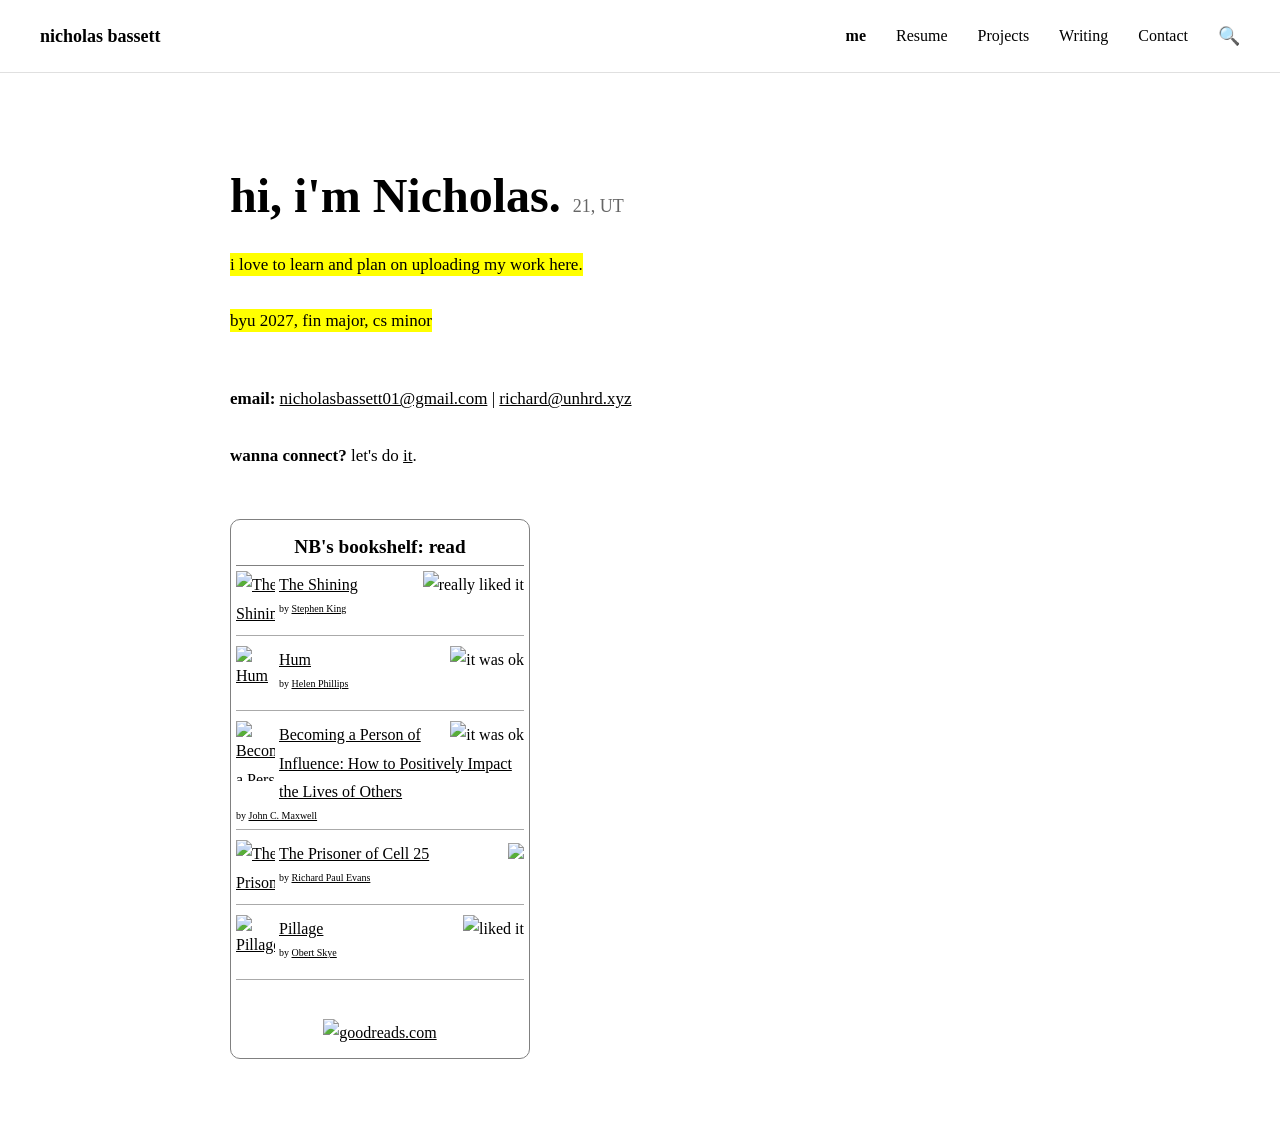
==== personal website.html @ a1c08c08 "Add files via upload" ====
<!DOCTYPE html>
<html lang="en">
<head>
    <meta charset="UTF-8">
    <meta name="viewport" content="width=device-width, initial-scale=1.0">
    <title>Nicholas Bassett</title>
    <style>
        * {
            margin: 0;
            padding: 0;
            box-sizing: border-box;
        }

        body {
            font-family: Georgia, 'Times New Roman', serif;
            background-color: #ffffff;
            color: #000000;
            line-height: 1.8;
        }

        header {
            display: flex;
            justify-content: space-between;
            align-items: center;
            padding: 20px 40px;
            border-bottom: 1px solid #e0e0e0;
        }

        .logo {
            font-size: 18px;
            font-weight: 600;
        }

        nav {
            display: flex;
            gap: 30px;
            align-items: center;
        }

        nav a {
            color: #000000;
            text-decoration: none;
            font-size: 16px;
        }

        nav a:hover {
            opacity: 0.6;
        }

        nav a.active {
            font-weight: 600;
        }

        .search-icon {
            cursor: pointer;
            font-size: 18px;
        }

        .container {
            max-width: 900px;
            margin: 0 auto;
            padding: 80px 40px;
        }

        h1 {
            font-size: 48px;
            font-weight: 700;
            margin-bottom: 10px;
        }

        h1 span {
            font-size: 18px;
            font-weight: 400;
            color: #666;
        }

        .highlight {
            background-color: #ffff00;
            padding: 2px 0;
        }

        p {
            margin-bottom: 1.5em;
            font-size: 17px;
        }

        a {
            color: #000000;
            text-decoration: underline;
        }

        a:hover {
            opacity: 0.6;
        }

        .section {
            margin-bottom: 3em;
        }

        .section-title {
            font-weight: 700;
            margin-bottom: 1em;
        }

        ul {
            list-style: none;
            padding-left: 20px;
        }

        li {
            margin-bottom: 1em;
            position: relative;
            padding-left: 15px;
        }

        li::before {
            content: "■";
            position: absolute;
            left: 0;
            font-size: 8px;
            top: 8px;
        }

        .date {
            font-weight: 600;
        }

        .company {
            font-weight: 600;
        }

        /* Goodreads widget styles */
        .gr_custom_container_ {
            border: 1px solid gray;
            border-radius:10px;
            padding: 10px 5px 10px 5px;
            background-color: #FFF;
            color: #000;
            width: 300px;
            margin-top: 2em;
        }
        .gr_custom_header_ {
            border-bottom: 1px solid gray;
            width: 100%;
            margin-bottom: 5px;
            text-align: center;
            font-size: 120%;
        }
        .gr_custom_each_container_ {
            width: 100%;
            clear: both;
            margin-bottom: 10px;
            overflow: auto;
            padding-bottom: 4px;
            border-bottom: 1px solid #aaa;
        }
        .gr_custom_book_container_ {
            overflow: hidden;
            height: 60px;
            float: left;
            margin-right: 4px;
            width: 39px;
        }
        .gr_custom_author_ {
            font-size: 10px;
        }
        .gr_custom_tags_ {
            font-size: 10px;
            color: gray;
        }
        .gr_custom_rating_ {
            float: right;
        }
    </style>
</head>
<body>
    <header>
        <div class="logo">nicholas bassett</div>
        <nav>
            <a href="#" class="active">me</a>
            <a href="#">Resume</a>
            <a href="#">Projects</a>
            <a href="#">Writing</a>
            <a href="#">Contact</a>
            <span class="search-icon">🔍</span>
        </nav>
    </header>

    <div class="container">
        <h1>hi, i'm Nicholas. <span>21, UT</span></h1>

        <div class="section">
            <p><span class="highlight">i love to learn and plan on uploading my work here.</span></p>
            <p><span class="highlight">byu 2027, fin major, cs minor</span></p>
        </div>

        <div class="section">
            <p><strong>email:</strong> <a href="mailto:nicholasbassett01@gmail.com">nicholasbassett01@gmail.com</a> | <a href="mailto:richard@unhrd.xyz">richard@unhrd.xyz</a></p>
            <p><strong>wanna connect?</strong> let's do <a href="https://cal.com/nicholas-b-5fwths">it</a>.</p>
        </div>

        <!-- Goodreads Widget -->
        <div id="gr_custom_widget_">
            <div class="gr_custom_container_">
                <h2 class="gr_custom_header_">
                    <a style="text-decoration: none;" rel="nofollow" href="https://www.goodreads.com/review/list/188265528-nb?shelf=read&amp;utm_medium=api&amp;utm_source=custom_widget">NB's bookshelf: read</a>
                </h2>
                <div class="gr_custom_each_container_">
                    <div class="gr_custom_book_container_">
                        <a title="The Shining (The Shining, #1)" rel="nofollow" href="https://www.goodreads.com/review/show/8055180969?utm_medium=api&amp;utm_source=custom_widget"><img alt="The Shining" border="0" src="https://i.gr-assets.com/images/S/compressed.photo.goodreads.com/books/1353277730l/11588._SY75_.jpg" /></a>
                    </div>
                    <div class="gr_custom_rating_">
                        <span class=" staticStars notranslate" title="really liked it"><img alt="really liked it" src="https://s.gr-assets.com/images/layout/gr_red_star_active.png" /><img alt="" src="https://s.gr-assets.com/images/layout/gr_red_star_active.png" /><img alt="" src="https://s.gr-assets.com/images/layout/gr_red_star_active.png" /><img alt="" src="https://s.gr-assets.com/images/layout/gr_red_star_active.png" /><img alt="" src="https://s.gr-assets.com/images/layout/gr_red_star_inactive.png" /></span>
                    </div>
                    <div class="gr_custom_title_">
                        <a rel="nofollow" href="https://www.goodreads.com/review/show/8055180969?utm_medium=api&amp;utm_source=custom_widget">The Shining</a>
                    </div>
                    <div class="gr_custom_author_">
                        by <a rel="nofollow" href="https://www.goodreads.com/author/show/3389.Stephen_King">Stephen King</a>
                    </div>
                </div>
                <div class="gr_custom_each_container_">
                    <div class="gr_custom_book_container_">
                        <a title="Hum" rel="nofollow" href="https://www.goodreads.com/review/show/8030496417?utm_medium=api&amp;utm_source=custom_widget"><img alt="Hum" border="0" src="https://i.gr-assets.com/images/S/compressed.photo.goodreads.com/books/1699132200l/195791689._SY75_.jpg" /></a>
                    </div>
                    <div class="gr_custom_rating_">
                        <span class=" staticStars notranslate" title="it was ok"><img alt="it was ok" src="https://s.gr-assets.com/images/layout/gr_red_star_active.png" /><img alt="" src="https://s.gr-assets.com/images/layout/gr_red_star_active.png" /><img alt="" src="https://s.gr-assets.com/images/layout/gr_red_star_inactive.png" /><img alt="" src="https://s.gr-assets.com/images/layout/gr_red_star_inactive.png" /><img alt="" src="https://s.gr-assets.com/images/layout/gr_red_star_inactive.png" /></span>
                    </div>
                    <div class="gr_custom_title_">
                        <a rel="nofollow" href="https://www.goodreads.com/review/show/8030496417?utm_medium=api&amp;utm_source=custom_widget">Hum</a>
                    </div>
                    <div class="gr_custom_author_">
                        by <a rel="nofollow" href="https://www.goodreads.com/author/show/93757.Helen_Phillips">Helen Phillips</a>
                    </div>
                </div>
                <div class="gr_custom_each_container_">
                    <div class="gr_custom_book_container_">
                        <a title="Becoming a Person of Influence: How to Positively Impact the Lives of Others" rel="nofollow" href="https://www.goodreads.com/review/show/8025852636?utm_medium=api&amp;utm_source=custom_widget"><img alt="Becoming a Person of Influence: How to Positively Impact the Lives of Others" border="0" src="https://i.gr-assets.com/images/S/compressed.photo.goodreads.com/books/1380856326l/123685._SY75_.jpg" /></a>
                    </div>
                    <div class="gr_custom_rating_">
                        <span class=" staticStars notranslate" title="it was ok"><img alt="it was ok" src="https://s.gr-assets.com/images/layout/gr_red_star_active.png" /><img alt="" src="https://s.gr-assets.com/images/layout/gr_red_star_active.png" /><img alt="" src="https://s.gr-assets.com/images/layout/gr_red_star_inactive.png" /><img alt="" src="https://s.gr-assets.com/images/layout/gr_red_star_inactive.png" /><img alt="" src="https://s.gr-assets.com/images/layout/gr_red_star_inactive.png" /></span>
                    </div>
                    <div class="gr_custom_title_">
                        <a rel="nofollow" href="https://www.goodreads.com/review/show/8025852636?utm_medium=api&amp;utm_source=custom_widget">Becoming a Person of Influence: How to Positively Impact the Lives of Others</a>
                    </div>
                    <div class="gr_custom_author_">
                        by <a rel="nofollow" href="https://www.goodreads.com/author/show/68.John_C_Maxwell">John C. Maxwell</a>
                    </div>
                </div>
                <div class="gr_custom_each_container_">
                    <div class="gr_custom_book_container_">
                        <a title="The Prisoner of Cell 25 (Michael Vey, #1)" rel="nofollow" href="https://www.goodreads.com/review/show/8015124259?utm_medium=api&amp;utm_source=custom_widget"><img alt="The Prisoner of Cell 25" border="0" src="https://i.gr-assets.com/images/S/compressed.photo.goodreads.com/books/1348544498l/11337912._SY75_.jpg" /></a>
                    </div>
                    <div class="gr_custom_rating_">
                        <span class=" staticStars notranslate"><img src="https://s.gr-assets.com/images/layout/gr_red_star_inactive.png" /><img alt="" src="https://s.gr-assets.com/images/layout/gr_red_star_inactive.png" /><img alt="" src="https://s.gr-assets.com/images/layout/gr_red_star_inactive.png" /><img alt="" src="https://s.gr-assets.com/images/layout/gr_red_star_inactive.png" /><img alt="" src="https://s.gr-assets.com/images/layout/gr_red_star_inactive.png" /></span>
                    </div>
                    <div class="gr_custom_title_">
                        <a rel="nofollow" href="https://www.goodreads.com/review/show/8015124259?utm_medium=api&amp;utm_source=custom_widget">The Prisoner of Cell 25</a>
                    </div>
                    <div class="gr_custom_author_">
                        by <a rel="nofollow" href="https://www.goodreads.com/author/show/46097.Richard_Paul_Evans">Richard Paul Evans</a>
                    </div>
                </div>
                <div class="gr_custom_each_container_">
                    <div class="gr_custom_book_container_">
                        <a title="Pillage (Pillage, #1)" rel="nofollow" href="https://www.goodreads.com/review/show/8015122527?utm_medium=api&amp;utm_source=custom_widget"><img alt="Pillage" border="0" src="https://i.gr-assets.com/images/S/compressed.photo.goodreads.com/books/1327100889l/2775759._SX50_.jpg" /></a>
                    </div>
                    <div class="gr_custom_rating_">
                        <span class=" staticStars notranslate" title="liked it"><img alt="liked it" src="https://s.gr-assets.com/images/layout/gr_red_star_active.png" /><img alt="" src="https://s.gr-assets.com/images/layout/gr_red_star_active.png" /><img alt="" src="https://s.gr-assets.com/images/layout/gr_red_star_active.png" /><img alt="" src="https://s.gr-assets.com/images/layout/gr_red_star_inactive.png" /><img alt="" src="https://s.gr-assets.com/images/layout/gr_red_star_inactive.png" /></span>
                    </div>
                    <div class="gr_custom_title_">
                        <a rel="nofollow" href="https://www.goodreads.com/review/show/8015122527?utm_medium=api&amp;utm_source=custom_widget">Pillage</a>
                    </div>
                    <div class="gr_custom_author_">
                        by <a rel="nofollow" href="https://www.goodreads.com/author/show/125984.Obert_Skye">Obert Skye</a>
                    </div>
                </div>
                <br style="clear: both"/>
                <center>
                    <a rel="nofollow" href="https://www.goodreads.com/"><img alt="goodreads.com" style="border:0" src="https://s.gr-assets.com/images/widget/widget_logo.gif" /></a>
                </center>
                <noscript>
                    Share <a rel="nofollow" href="https://www.goodreads.com/">book reviews</a> and ratings with NB, and even join a <a rel="nofollow" href="https://www.goodreads.com/group">book club</a> on Goodreads.
                </noscript>
            </div>
        </div>
        
        <script src="https://www.goodreads.com/review/custom_widget/188265528.NB's%20bookshelf:%20read?cover_position=&cover_size=&num_books=5&order=&shelf=&sort=&widget_bg_transparent=" type="text/javascript" charset="utf-8"></script>
    </div>
</body>
</html>
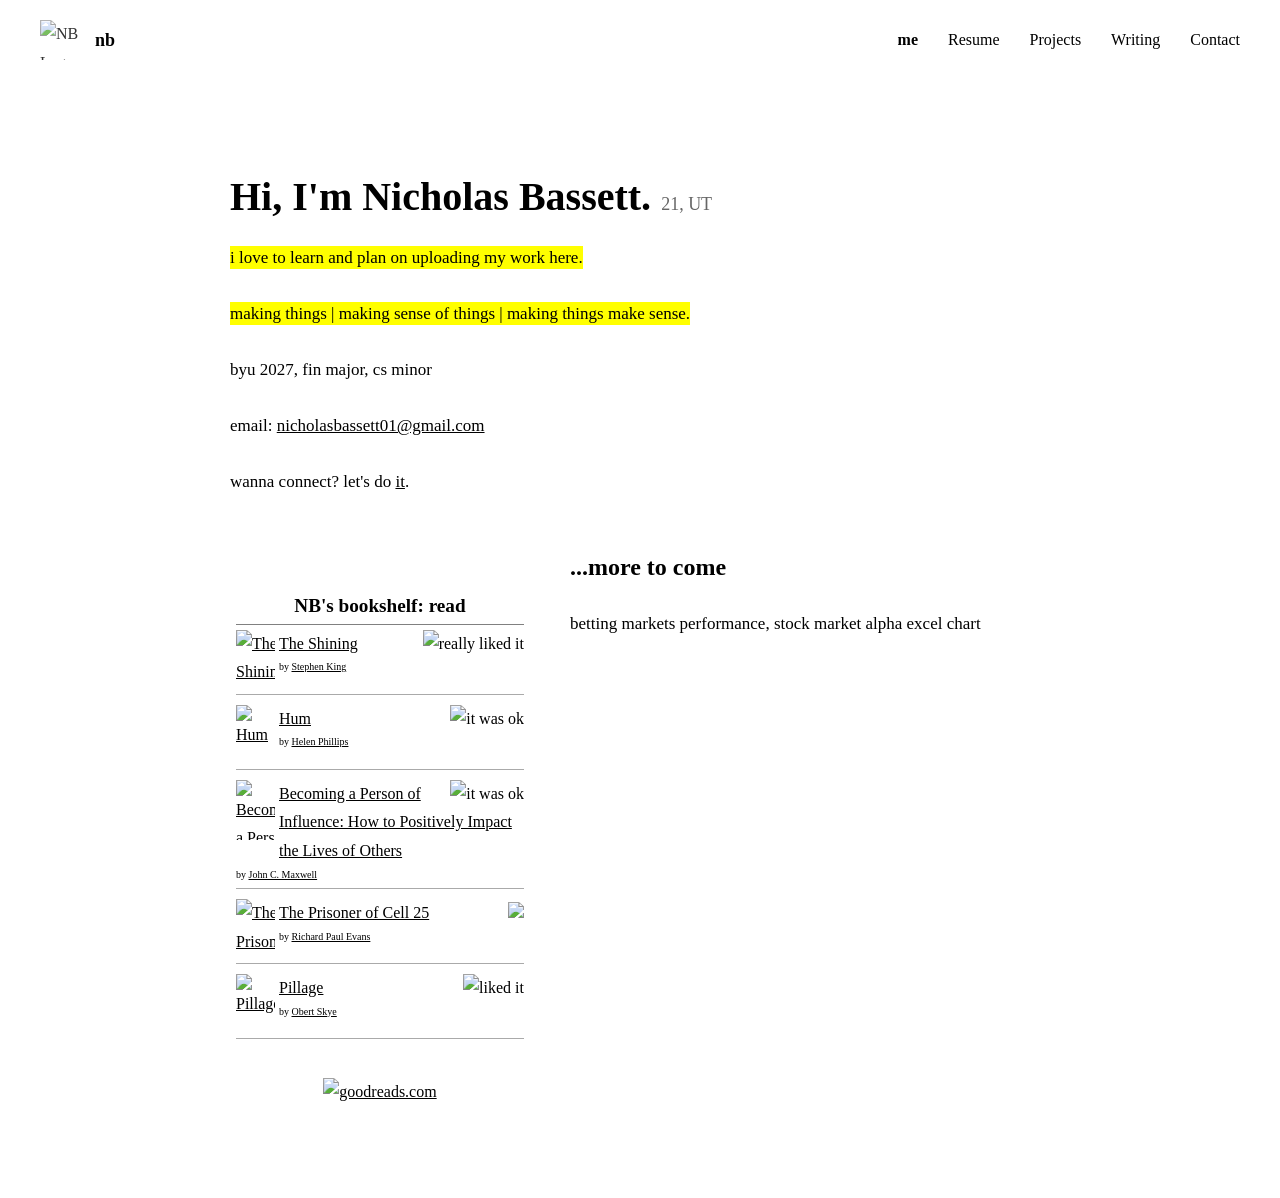
==== commit c621ca08: "Add files via upload" ====
--- a/personal website.html
+++ b/personal website.html
@@ -3,136 +3,121 @@
 <head>
     <meta charset="UTF-8">
     <meta name="viewport" content="width=device-width, initial-scale=1.0">
-    <title>Nicholas Bassett</title>
+    <title>Nicholas Bassett - Home</title>
     <style>
         * {
             margin: 0;
             padding: 0;
             box-sizing: border-box;
         }
-
         body {
-            font-family: Georgia, 'Times New Roman', serif;
+            font-family: Goldman Sans Regular;
             background-color: #ffffff;
             color: #000000;
             line-height: 1.8;
         }
-
         header {
             display: flex;
             justify-content: space-between;
             align-items: center;
             padding: 20px 40px;
-            border-bottom: 1px solid #e0e0e0;
-        }
-
-        .logo {
+            border-bottom: 1px solid white;
+        }
+        .logo-container {
+            display: flex;
+            align-items: center;
+            gap: 15px;
+            text-decoration: none;
+            color: #000000;
+        }
+        .logo-img {
+            width: 40px;
+            height: 40px;
+            opacity: 0.8;
+        }
+        .logo-text {
             font-size: 18px;
             font-weight: 600;
         }
-
         nav {
             display: flex;
             gap: 30px;
             align-items: center;
         }
-
         nav a {
             color: #000000;
             text-decoration: none;
             font-size: 16px;
-        }
-
+            transition: opacity 0.3s;
+        }
         nav a:hover {
             opacity: 0.6;
         }
-
         nav a.active {
             font-weight: 600;
         }
-
-        .search-icon {
-            cursor: pointer;
-            font-size: 18px;
-        }
-
         .container {
             max-width: 900px;
             margin: 0 auto;
             padding: 80px 40px;
         }
-
         h1 {
-            font-size: 48px;
+            font-size: 40px;
             font-weight: 700;
             margin-bottom: 10px;
         }
-
         h1 span {
             font-size: 18px;
             font-weight: 400;
             color: #666;
         }
-
         .highlight {
             background-color: #ffff00;
             padding: 2px 0;
         }
-
         p {
             margin-bottom: 1.5em;
             font-size: 17px;
         }
-
         a {
             color: #000000;
             text-decoration: underline;
         }
-
         a:hover {
             opacity: 0.6;
         }
-
         .section {
             margin-bottom: 3em;
         }
-
         .section-title {
             font-weight: 700;
             margin-bottom: 1em;
         }
-
         ul {
             list-style: none;
             padding-left: 20px;
         }
-
         li {
             margin-bottom: 1em;
             position: relative;
             padding-left: 15px;
         }
-
         li::before {
-            content: "■";
+            content: "-";
             position: absolute;
             left: 0;
-            font-size: 8px;
-            top: 8px;
-        }
-
+            font-size: 14px;
+            top: 2px;
+        }
         .date {
-            font-weight: 600;
-        }
-
+            font-weight: 400;
+        }
         .company {
             font-weight: 600;
         }
-
-        /* Goodreads widget styles */
         .gr_custom_container_ {
-            border: 1px solid gray;
-            border-radius:10px;
+            border: 1px solid rgb(255, 255, 255);
+            border-radius: 10px;
             padding: 10px 5px 10px 5px;
             background-color: #FFF;
             color: #000;
@@ -140,7 +125,7 @@
             margin-top: 2em;
         }
         .gr_custom_header_ {
-            border-bottom: 1px solid gray;
+            border-bottom: 1px solid grey;
             width: 100%;
             margin-bottom: 5px;
             text-align: center;
@@ -171,121 +156,432 @@
         .gr_custom_rating_ {
             float: right;
         }
+        .page-content {
+            display: none;
+        }
+        .page-content.active {
+            display: block;
+        }
+        h2 {
+            font-size: 24px;
+            font-weight: 700;
+            margin-bottom: 20px;
+        }
+        h3 {
+            font-size: 24px;
+            font-weight: 600;
+            margin-top: 30px;
+            margin-bottom: 15px;
+        }
+        .project-card {
+            border: 1px solid #e0e0e0;
+            padding: 20px;
+            margin-bottom: 20px;
+            border-radius: 8px;
+        }
+        .project-card h3 {
+            margin-top: 0;
+        }
+        .blog-post {
+            margin-bottom: 40px;
+            padding-bottom: 30px;
+            border-bottom: 1px solid #e0e0e0;
+        }
+        .blog-post:last-child {
+            border-bottom: none;
+        }
+        .blog-meta {
+            color: #666;
+            font-size: 14px;
+            margin-bottom: 10px;
+        }
+        .substack-link {
+            display: inline-flex;
+            align-items: center;
+            gap: 10px;
+            padding: 12px 20px;
+            border: 2px solid #000;
+            border-radius: 5px;
+            text-decoration: none;
+            color: #000;
+            font-weight: 600;
+            transition: all 0.3s;
+            margin-top: 20px;
+        }
+        .substack-link:hover {
+            background-color: #000;
+            color: #fff;
+            opacity: 1;
+        }
+        .substack-icon {
+            width: 24px;
+            height: 24px;
+        }
+        .horizontal-section {
+            display: flex;
+            gap: 40px;
+            align-items: flex-start;
+            margin-top: 2em;
+        }
+        .horizontal-section #gr_custom_widget_ {
+            flex: 0 0 auto;
+        }
+        .horizontal-section .admire-section {
+            flex: 1;
+        }
+        @media (max-width: 768px) {
+            .horizontal-section {
+                flex-direction: column;
+                gap: 20px;
+            }
+        }
+        .substack-feed-embed {
+            display: grid;
+            gap: 20px;
+            margin-top: 2em;
+        }
+        .substack-card {
+            text-decoration: none;
+            color: #000000;
+            display: block;
+        }
+        .substack-card:hover {
+            opacity: 0.8;
+        }
+        .substack-post {
+            display: flex;
+            gap: 15px;
+            align-items: flex-start;
+            margin-bottom: 20px;
+            padding: 20px;
+            border: 1px solid #e0e0e0;
+            border-radius: 8px;
+            transition: border-color 0.3s;
+        }
+        .substack-card:hover .substack-post {
+            border-color: #000000;
+        }
+        .substack-thumbnail {
+            width: 120px;
+            height: 120px;
+            object-fit: cover;
+            border-radius: 8px;
+            flex-shrink: 0;
+        }
+        .substack-post > div {
+            flex: 1;
+        }
+        .substack-title {
+            font-size: 20px;
+            font-weight: 600;
+            margin-bottom: 8px;
+            color: #000000;
+        }
+        .substack-date {
+            font-size: 14px;
+            color: #666;
+            margin-bottom: 10px;
+        }
+        .substack-desc {
+            font-size: 15px;
+            line-height: 1.6;
+            color: #333;
+        }
+        .substack-skeleton {
+            padding: 20px;
+            text-align: center;
+            color: #666;
+        }
+        .substack-error,
+        .substack-empty {
+            padding: 20px;
+            color: #666;
+        }
+        @media (max-width: 768px) {
+            .substack-post {
+                flex-direction: column;
+            }
+            .substack-thumbnail {
+                width: 100%;
+                height: 200px;
+            }
+        }
     </style>
 </head>
 <body>
     <header>
-        <div class="logo">nicholas bassett</div>
+        <a href="#" class="logo-container" onclick="showPage('home'); return false;">
+            <img src="assets/logo.png" alt="NB Logo" class="logo-img">
+            <span class="logo-text">nb</span>
+        </a>
         <nav>
-            <a href="#" class="active">me</a>
-            <a href="#">Resume</a>
-            <a href="#">Projects</a>
-            <a href="#">Writing</a>
-            <a href="#">Contact</a>
-            <span class="search-icon">🔍</span>
+            <a href="#" class="nav-link active" data-page="home" onclick="showPage('home'); return false;">me</a>
+            <a href="#" class="nav-link" data-page="resume" onclick="showPage('resume'); return false;">Resume</a>
+            <a href="#" class="nav-link" data-page="projects" onclick="showPage('projects'); return false;">Projects</a>
+            <a href="#" class="nav-link" data-page="writing" onclick="showPage('writing'); return false;">Writing</a>
+            <a href="#" class="nav-link" data-page="contact" onclick="showPage('contact'); return false;">Contact</a>
         </nav>
     </header>
-
     <div class="container">
-        <h1>hi, i'm Nicholas. <span>21, UT</span></h1>
-
-        <div class="section">
-            <p><span class="highlight">i love to learn and plan on uploading my work here.</span></p>
-            <p><span class="highlight">byu 2027, fin major, cs minor</span></p>
-        </div>
-
-        <div class="section">
-            <p><strong>email:</strong> <a href="mailto:nicholasbassett01@gmail.com">nicholasbassett01@gmail.com</a> | <a href="mailto:richard@unhrd.xyz">richard@unhrd.xyz</a></p>
-            <p><strong>wanna connect?</strong> let's do <a href="https://cal.com/nicholas-b-5fwths">it</a>.</p>
-        </div>
-
-        <!-- Goodreads Widget -->
-        <div id="gr_custom_widget_">
-            <div class="gr_custom_container_">
-                <h2 class="gr_custom_header_">
-                    <a style="text-decoration: none;" rel="nofollow" href="https://www.goodreads.com/review/list/188265528-nb?shelf=read&amp;utm_medium=api&amp;utm_source=custom_widget">NB's bookshelf: read</a>
-                </h2>
-                <div class="gr_custom_each_container_">
-                    <div class="gr_custom_book_container_">
-                        <a title="The Shining (The Shining, #1)" rel="nofollow" href="https://www.goodreads.com/review/show/8055180969?utm_medium=api&amp;utm_source=custom_widget"><img alt="The Shining" border="0" src="https://i.gr-assets.com/images/S/compressed.photo.goodreads.com/books/1353277730l/11588._SY75_.jpg" /></a>
-                    </div>
-                    <div class="gr_custom_rating_">
-                        <span class=" staticStars notranslate" title="really liked it"><img alt="really liked it" src="https://s.gr-assets.com/images/layout/gr_red_star_active.png" /><img alt="" src="https://s.gr-assets.com/images/layout/gr_red_star_active.png" /><img alt="" src="https://s.gr-assets.com/images/layout/gr_red_star_active.png" /><img alt="" src="https://s.gr-assets.com/images/layout/gr_red_star_active.png" /><img alt="" src="https://s.gr-assets.com/images/layout/gr_red_star_inactive.png" /></span>
-                    </div>
-                    <div class="gr_custom_title_">
-                        <a rel="nofollow" href="https://www.goodreads.com/review/show/8055180969?utm_medium=api&amp;utm_source=custom_widget">The Shining</a>
-                    </div>
-                    <div class="gr_custom_author_">
-                        by <a rel="nofollow" href="https://www.goodreads.com/author/show/3389.Stephen_King">Stephen King</a>
+        <div id="home" class="page-content active">
+            <h1>Hi, I'm Nicholas Bassett. <span>21, UT</span></h1>
+            <div class="section">
+                <p><span class="highlight">i love to learn and plan on uploading my work here.</span></p>
+                <p><span class="highlight">making things | making sense of things | making things make sense.</span></p>
+                <p><span class="date">byu 2027, fin major, cs minor</span></p>
+                <p>email: <a href="mailto:nicholasbassett01@gmail.com">nicholasbassett01@gmail.com</a></p>
+                <p>wanna connect? let's do <a href="https://cal.com/nicholas-b-5fwths">it</a>.</p>
+            </div>
+            <div class="horizontal-section">
+                <div id="gr_custom_widget_">
+                    <div class="gr_custom_container_">
+                        <h2 class="gr_custom_header_">
+                            <a style="text-decoration: none;" rel="nofollow" href="https://www.goodreads.com/review/list/188265528-nb?shelf=read&amp;utm_medium=api&amp;utm_source=custom_widget">NB's bookshelf: read</a>
+                        </h2>
+                        <div class="gr_custom_each_container_">
+                            <div class="gr_custom_book_container_">
+                                <a title="The Shining (The Shining, #1)" rel="nofollow" href="https://www.goodreads.com/review/show/8055180969?utm_medium=api&amp;utm_source=custom_widget"><img alt="The Shining" border="0" src="https://i.gr-assets.com/images/S/compressed.photo.goodreads.com/books/1353277730l/11588._SY75_.jpg" /></a>
+                            </div>
+                            <div class="gr_custom_rating_">
+                                <span class=" staticStars notranslate" title="really liked it"><img alt="really liked it" src="https://s.gr-assets.com/images/layout/gr_red_star_active.png" /><img alt="" src="https://s.gr-assets.com/images/layout/gr_red_star_active.png" /><img alt="" src="https://s.gr-assets.com/images/layout/gr_red_star_active.png" /><img alt="" src="https://s.gr-assets.com/images/layout/gr_red_star_active.png" /><img alt="" src="https://s.gr-assets.com/images/layout/gr_red_star_inactive.png" /></span>
+                            </div>
+                            <div class="gr_custom_title_">
+                                <a rel="nofollow" href="https://www.goodreads.com/review/show/8055180969?utm_medium=api&amp;utm_source=custom_widget">The Shining</a>
+                            </div>
+                            <div class="gr_custom_author_">
+                                by <a rel="nofollow" href="https://www.goodreads.com/author/show/3389.Stephen_King">Stephen King</a>
+                            </div>
+                        </div>
+                        <div class="gr_custom_each_container_">
+                            <div class="gr_custom_book_container_">
+                                <a title="Hum" rel="nofollow" href="https://www.goodreads.com/review/show/8030496417?utm_medium=api&amp;utm_source=custom_widget"><img alt="Hum" border="0" src="https://i.gr-assets.com/images/S/compressed.photo.goodreads.com/books/1699132200l/195791689._SY75_.jpg" /></a>
+                            </div>
+                            <div class="gr_custom_rating_">
+                                <span class=" staticStars notranslate" title="it was ok"><img alt="it was ok" src="https://s.gr-assets.com/images/layout/gr_red_star_active.png" /><img alt="" src="https://s.gr-assets.com/images/layout/gr_red_star_active.png" /><img alt="" src="https://s.gr-assets.com/images/layout/gr_red_star_inactive.png" /><img alt="" src="https://s.gr-assets.com/images/layout/gr_red_star_inactive.png" /><img alt="" src="https://s.gr-assets.com/images/layout/gr_red_star_inactive.png" /></span>
+                            </div>
+                            <div class="gr_custom_title_">
+                                <a rel="nofollow" href="https://www.goodreads.com/review/show/8030496417?utm_medium=api&amp;utm_source=custom_widget">Hum</a>
+                            </div>
+                            <div class="gr_custom_author_">
+                                by <a rel="nofollow" href="https://www.goodreads.com/author/show/93757.Helen_Phillips">Helen Phillips</a>
+                            </div>
+                        </div>
+                        <div class="gr_custom_each_container_">
+                            <div class="gr_custom_book_container_">
+                                <a title="Becoming a Person of Influence: How to Positively Impact the Lives of Others" rel="nofollow" href="https://www.goodreads.com/review/show/8025852636?utm_medium=api&amp;utm_source=custom_widget"><img alt="Becoming a Person of Influence: How to Positively Impact the Lives of Others" border="0" src="https://i.gr-assets.com/images/S/compressed.photo.goodreads.com/books/1380856326l/123685._SY75_.jpg" /></a>
+                            </div>
+                            <div class="gr_custom_rating_">
+                                <span class=" staticStars notranslate" title="it was ok"><img alt="it was ok" src="https://s.gr-assets.com/images/layout/gr_red_star_active.png" /><img alt="" src="https://s.gr-assets.com/images/layout/gr_red_star_active.png" /><img alt="" src="https://s.gr-assets.com/images/layout/gr_red_star_inactive.png" /><img alt="" src="https://s.gr-assets.com/images/layout/gr_red_star_inactive.png" /><img alt="" src="https://s.gr-assets.com/images/layout/gr_red_star_inactive.png" /></span>
+                            </div>
+                            <div class="gr_custom_title_">
+                                <a rel="nofollow" href="https://www.goodreads.com/review/show/8025852636?utm_medium=api&amp;utm_source=custom_widget">Becoming a Person of Influence: How to Positively Impact the Lives of Others</a>
+                            </div>
+                            <div class="gr_custom_author_">
+                                by <a rel="nofollow" href="https://www.goodreads.com/author/show/68.John_C_Maxwell">John C. Maxwell</a>
+                            </div>
+                        </div>
+                        <div class="gr_custom_each_container_">
+                            <div class="gr_custom_book_container_">
+                                <a title="The Prisoner of Cell 25 (Michael Vey, #1)" rel="nofollow" href="https://www.goodreads.com/review/show/8015124259?utm_medium=api&amp;utm_source=custom_widget"><img alt="The Prisoner of Cell 25" border="0" src="https://i.gr-assets.com/images/S/compressed.photo.goodreads.com/books/1348544498l/11337912._SY75_.jpg" /></a>
+                            </div>
+                            <div class="gr_custom_rating_">
+                                <span class=" staticStars notranslate"><img src="https://s.gr-assets.com/images/layout/gr_red_star_inactive.png" /><img alt="" src="https://s.gr-assets.com/images/layout/gr_red_star_inactive.png" /><img alt="" src="https://s.gr-assets.com/images/layout/gr_red_star_inactive.png" /><img alt="" src="https://s.gr-assets.com/images/layout/gr_red_star_inactive.png" /><img alt="" src="https://s.gr-assets.com/images/layout/gr_red_star_inactive.png" /></span>
+                            </div>
+                            <div class="gr_custom_title_">
+                                <a rel="nofollow" href="https://www.goodreads.com/review/show/8015124259?utm_medium=api&amp;utm_source=custom_widget">The Prisoner of Cell 25</a>
+                            </div>
+                            <div class="gr_custom_author_">
+                                by <a rel="nofollow" href="https://www.goodreads.com/author/show/46097.Richard_Paul_Evans">Richard Paul Evans</a>
+                            </div>
+                        </div>
+                        <div class="gr_custom_each_container_">
+                            <div class="gr_custom_book_container_">
+                                <a title="Pillage (Pillage, #1)" rel="nofollow" href="https://www.goodreads.com/review/show/8015122527?utm_medium=api&amp;utm_source=custom_widget"><img alt="Pillage" border="0" src="https://i.gr-assets.com/images/S/compressed.photo.goodreads.com/books/1327100889l/2775759._SX50_.jpg" /></a>
+                            </div>
+                            <div class="gr_custom_rating_">
+                                <span class=" staticStars notranslate" title="liked it"><img alt="liked it" src="https://s.gr-assets.com/images/layout/gr_red_star_active.png" /><img alt="" src="https://s.gr-assets.com/images/layout/gr_red_star_active.png" /><img alt="" src="https://s.gr-assets.com/images/layout/gr_red_star_active.png" /><img alt="" src="https://s.gr-assets.com/images/layout/gr_red_star_inactive.png" /><img alt="" src="https://s.gr-assets.com/images/layout/gr_red_star_inactive.png" /></span>
+                            </div>
+                            <div class="gr_custom_title_">
+                                <a rel="nofollow" href="https://www.goodreads.com/review/show/8015122527?utm_medium=api&amp;utm_source=custom_widget">Pillage</a>
+                            </div>
+                            <div class="gr_custom_author_">
+                                by <a rel="nofollow" href="https://www.goodreads.com/author/show/125984.Obert_Skye">Obert Skye</a>
+                            </div>
+                        </div>
+                        <br style="clear: both"/>
+                        <center>
+                            <a rel="nofollow" href="https://www.goodreads.com/"><img alt="goodreads.com" style="border:0" src="https://s.gr-assets.com/images/widget/widget_logo.gif" /></a>
+                        </center>
+                        <noscript>
+                            Share <a rel="nofollow" href="https://www.goodreads.com/">book reviews</a> and ratings with NB, and even join a <a rel="nofollow" href="https://www.goodreads.com/group">book club</a> on Goodreads.
+                        </noscript>
                     </div>
                 </div>
-                <div class="gr_custom_each_container_">
-                    <div class="gr_custom_book_container_">
-                        <a title="Hum" rel="nofollow" href="https://www.goodreads.com/review/show/8030496417?utm_medium=api&amp;utm_source=custom_widget"><img alt="Hum" border="0" src="https://i.gr-assets.com/images/S/compressed.photo.goodreads.com/books/1699132200l/195791689._SY75_.jpg" /></a>
-                    </div>
-                    <div class="gr_custom_rating_">
-                        <span class=" staticStars notranslate" title="it was ok"><img alt="it was ok" src="https://s.gr-assets.com/images/layout/gr_red_star_active.png" /><img alt="" src="https://s.gr-assets.com/images/layout/gr_red_star_active.png" /><img alt="" src="https://s.gr-assets.com/images/layout/gr_red_star_inactive.png" /><img alt="" src="https://s.gr-assets.com/images/layout/gr_red_star_inactive.png" /><img alt="" src="https://s.gr-assets.com/images/layout/gr_red_star_inactive.png" /></span>
-                    </div>
-                    <div class="gr_custom_title_">
-                        <a rel="nofollow" href="https://www.goodreads.com/review/show/8030496417?utm_medium=api&amp;utm_source=custom_widget">Hum</a>
-                    </div>
-                    <div class="gr_custom_author_">
-                        by <a rel="nofollow" href="https://www.goodreads.com/author/show/93757.Helen_Phillips">Helen Phillips</a>
-                    </div>
+                <script src="https://www.goodreads.com/review/custom_widget/188265528.NB's%20bookshelf:%20read?cover_position=&cover_size=&num_books=5&order=&shelf=&sort=&widget_bg_transparent=" type="text/javascript" charset="utf-8"></script>
+                <div class="admire-section">
+                    <h2>...more to come</h2>
+                    <p>betting markets performance, stock market alpha excel chart</p>
+                    <ul class="admire-list">
+                    </ul>
                 </div>
-                <div class="gr_custom_each_container_">
-                    <div class="gr_custom_book_container_">
-                        <a title="Becoming a Person of Influence: How to Positively Impact the Lives of Others" rel="nofollow" href="https://www.goodreads.com/review/show/8025852636?utm_medium=api&amp;utm_source=custom_widget"><img alt="Becoming a Person of Influence: How to Positively Impact the Lives of Others" border="0" src="https://i.gr-assets.com/images/S/compressed.photo.goodreads.com/books/1380856326l/123685._SY75_.jpg" /></a>
-                    </div>
-                    <div class="gr_custom_rating_">
-                        <span class=" staticStars notranslate" title="it was ok"><img alt="it was ok" src="https://s.gr-assets.com/images/layout/gr_red_star_active.png" /><img alt="" src="https://s.gr-assets.com/images/layout/gr_red_star_active.png" /><img alt="" src="https://s.gr-assets.com/images/layout/gr_red_star_inactive.png" /><img alt="" src="https://s.gr-assets.com/images/layout/gr_red_star_inactive.png" /><img alt="" src="https://s.gr-assets.com/images/layout/gr_red_star_inactive.png" /></span>
-                    </div>
-                    <div class="gr_custom_title_">
-                        <a rel="nofollow" href="https://www.goodreads.com/review/show/8025852636?utm_medium=api&amp;utm_source=custom_widget">Becoming a Person of Influence: How to Positively Impact the Lives of Others</a>
-                    </div>
-                    <div class="gr_custom_author_">
-                        by <a rel="nofollow" href="https://www.goodreads.com/author/show/68.John_C_Maxwell">John C. Maxwell</a>
-                    </div>
-                </div>
-                <div class="gr_custom_each_container_">
-                    <div class="gr_custom_book_container_">
-                        <a title="The Prisoner of Cell 25 (Michael Vey, #1)" rel="nofollow" href="https://www.goodreads.com/review/show/8015124259?utm_medium=api&amp;utm_source=custom_widget"><img alt="The Prisoner of Cell 25" border="0" src="https://i.gr-assets.com/images/S/compressed.photo.goodreads.com/books/1348544498l/11337912._SY75_.jpg" /></a>
-                    </div>
-                    <div class="gr_custom_rating_">
-                        <span class=" staticStars notranslate"><img src="https://s.gr-assets.com/images/layout/gr_red_star_inactive.png" /><img alt="" src="https://s.gr-assets.com/images/layout/gr_red_star_inactive.png" /><img alt="" src="https://s.gr-assets.com/images/layout/gr_red_star_inactive.png" /><img alt="" src="https://s.gr-assets.com/images/layout/gr_red_star_inactive.png" /><img alt="" src="https://s.gr-assets.com/images/layout/gr_red_star_inactive.png" /></span>
-                    </div>
-                    <div class="gr_custom_title_">
-                        <a rel="nofollow" href="https://www.goodreads.com/review/show/8015124259?utm_medium=api&amp;utm_source=custom_widget">The Prisoner of Cell 25</a>
-                    </div>
-                    <div class="gr_custom_author_">
-                        by <a rel="nofollow" href="https://www.goodreads.com/author/show/46097.Richard_Paul_Evans">Richard Paul Evans</a>
-                    </div>
-                </div>
-                <div class="gr_custom_each_container_">
-                    <div class="gr_custom_book_container_">
-                        <a title="Pillage (Pillage, #1)" rel="nofollow" href="https://www.goodreads.com/review/show/8015122527?utm_medium=api&amp;utm_source=custom_widget"><img alt="Pillage" border="0" src="https://i.gr-assets.com/images/S/compressed.photo.goodreads.com/books/1327100889l/2775759._SX50_.jpg" /></a>
-                    </div>
-                    <div class="gr_custom_rating_">
-                        <span class=" staticStars notranslate" title="liked it"><img alt="liked it" src="https://s.gr-assets.com/images/layout/gr_red_star_active.png" /><img alt="" src="https://s.gr-assets.com/images/layout/gr_red_star_active.png" /><img alt="" src="https://s.gr-assets.com/images/layout/gr_red_star_active.png" /><img alt="" src="https://s.gr-assets.com/images/layout/gr_red_star_inactive.png" /><img alt="" src="https://s.gr-assets.com/images/layout/gr_red_star_inactive.png" /></span>
-                    </div>
-                    <div class="gr_custom_title_">
-                        <a rel="nofollow" href="https://www.goodreads.com/review/show/8015122527?utm_medium=api&amp;utm_source=custom_widget">Pillage</a>
-                    </div>
-                    <div class="gr_custom_author_">
-                        by <a rel="nofollow" href="https://www.goodreads.com/author/show/125984.Obert_Skye">Obert Skye</a>
-                    </div>
-                </div>
-                <br style="clear: both"/>
-                <center>
-                    <a rel="nofollow" href="https://www.goodreads.com/"><img alt="goodreads.com" style="border:0" src="https://s.gr-assets.com/images/widget/widget_logo.gif" /></a>
-                </center>
-                <noscript>
-                    Share <a rel="nofollow" href="https://www.goodreads.com/">book reviews</a> and ratings with NB, and even join a <a rel="nofollow" href="https://www.goodreads.com/group">book club</a> on Goodreads.
-                </noscript>
             </div>
         </div>
-        
-        <script src="https://www.goodreads.com/review/custom_widget/188265528.NB's%20bookshelf:%20read?cover_position=&cover_size=&num_books=5&order=&shelf=&sort=&widget_bg_transparent=" type="text/javascript" charset="utf-8"></script>
+        <div id="resume" class="page-content">
+            <h2>Resume</h2>
+            <p>Download my full resume: <a href="#">PDF</a></p>
+        </div>
+        <div id="projects" class="page-content">
+            <h2>Projects</h2>
+            <p>Github: <a href="https://github.com/spawningToday">nicholasbassett</a></p>
+        </div>
+        <div id="writing" class="page-content">
+            <h2>Writing</h2>
+            <a href="https://substack.com/@nicholasbassett" class="substack-link" target="_blank">
+                <svg class="substack-icon" viewBox="0 0 24 24" fill="none" xmlns="http://www.w3.org/2000/svg">
+                    <path d="M2 2H22V5H2V2Z" fill="currentColor"/>
+                    <path d="M2 7H22V10H2V7Z" fill="currentColor"/>
+                    <path d="M2 12L12 18L22 12V22L12 28L2 22V12Z" fill="currentColor"/>
+                </svg>
+                Subscribe on Substack
+            </a>
+            <div class="substack-feed-embed" data-substack-url="nicholasbassett.substack.com" data-posts="5" data-show-images="true" data-show-dates="false"></div>
+        </div>
+        <div id="contact" class="page-content">
+            <h2>Contact</h2>
+            <p><strong>Email:</strong> <a href="mailto:nicholasbassett01@gmail.com">nicholasbassett01@gmail.com</a></p>
+            <p><strong>Schedule a meeting:</strong> <a href="https://cal.com/nicholas-b-5fwths" target="_blank">Book a time</a></p>
+            <h3>Connect with me:</h3>
+            <p>
+                <a href="https://github.com/spawningToday" target="_blank">GitHub</a> • 
+                <a href="https://substack.com/@nicholasbassett" target="_blank">Substack</a> • 
+                <a href="https://linkedin.com/in/yourprofile" target="_blank">LinkedIn</a>
+            </p>
+        </div>
     </div>
+    <script>
+        function showPage(pageName) {
+            const pages = document.querySelectorAll('.page-content');
+            pages.forEach(page => {
+                page.classList.remove('active');
+            });
+            document.getElementById(pageName).classList.add('active');
+            const navLinks = document.querySelectorAll('.nav-link');
+            navLinks.forEach(link => {
+                link.classList.remove('active');
+                if (link.getAttribute('data-page') === pageName) {
+                    link.classList.add('active');
+                }
+            });
+            window.scrollTo(0, 0);
+        }
+        (function () {
+            const globalDefaults = (window.SubstackFeedWidget || {});
+            const defaults = {
+                substackUrl: '',
+                posts: 3,
+                showImages: true,
+                showDates: true,
+                ...globalDefaults
+            };
+            const containers = document.querySelectorAll('.substack-feed-embed, #substack-feed-embed');
+            if (!containers.length) return;
+            const fmtDate = (iso) => {
+                try {
+                    return new Intl.DateTimeFormat(undefined, { year: 'numeric', month: 'short', day: '2-digit' }).format(new Date(iso));
+                } catch {
+                    return '';
+                }
+            };
+            const normalizeUrl = (u) => {
+                if (!u) return '';
+                return /^https?:\/\//i.test(u) ? u : `https://${u}`;
+            };
+            const extractFirstImg = (html) => {
+                if (!html) return null;
+                const m = html.match(/<img[^>]+src="([^"]+)"/i);
+                return m ? m[1] : null;
+            };
+            const truncate = (str, max = 150) => (str && str.length > max ? `${str.slice(0, max)}…` : (str || ''));
+            const buildCard = (post, opts) => {
+                const a = document.createElement('a');
+                a.className = 'substack-card';
+                a.target = '_blank';
+                a.rel = 'noopener';
+                a.href = post.link;
+                const wrap = document.createElement('div');
+                wrap.className = 'substack-post';
+                if (opts.showImages) {
+                    const imgUrl = extractFirstImg(post.content);
+                    if (imgUrl) {
+                        const img = document.createElement('img');
+                        img.className = 'substack-thumbnail';
+                        img.loading = 'lazy';
+                        img.sizes = '568px';
+                        img.alt = post.title || 'Substack post image';
+                        img.src = imgUrl;
+                        wrap.appendChild(img);
+                    }
+                }
+                const body = document.createElement('div');
+                const h3 = document.createElement('h3');
+                h3.className = 'substack-title';
+                h3.textContent = post.title || 'Untitled';
+                body.appendChild(h3);
+                if (opts.showDates && post.pubDate) {
+                    const pDate = document.createElement('p');
+                    pDate.className = 'substack-date';
+                    pDate.textContent = fmtDate(post.pubDate);
+                    body.appendChild(pDate);
+                }
+                const pDesc = document.createElement('p');
+                pDesc.className = 'substack-desc';
+                pDesc.textContent = truncate(post.description, 160);
+                body.appendChild(pDesc);
+                wrap.appendChild(body);
+                a.appendChild(wrap);
+                return a;
+            };
+            const fetchWithTimeout = (url, ms = 10000) => {
+                const ctl = new AbortController();
+                const t = setTimeout(() => ctl.abort(), ms);
+                return fetch(url, { signal: ctl.signal }).finally(() => clearTimeout(t));
+            };
+            containers.forEach(async (container) => {
+                const cfg = {
+                    substackUrl: container.getAttribute('data-substack-url') || defaults.substackUrl,
+                    posts: parseInt(container.getAttribute('data-posts'), 10) || defaults.posts,
+                    showImages: (container.getAttribute('data-show-images') || `${defaults.showImages}`) !== 'false',
+                    showDates: (container.getAttribute('data-show-dates') || `${defaults.showDates}`) !== 'false'
+                };
+                if (!cfg.substackUrl) {
+                    container.innerHTML = '<p class="substack-error">Error: No Substack URL specified.</p>';
+                    return;
+                }
+                const feedBase = normalizeUrl(cfg.substackUrl);
+                const rssUrl = `https://api.rss2json.com/v1/api.json?rss_url=${encodeURIComponent(`${feedBase}/feed`)}`;
+                container.innerHTML = '<div class="substack-skeleton">Loading…</div>';
+                try {
+                    const res = await fetchWithTimeout(rssUrl, 12000);
+                    if (!res.ok) throw new Error(`HTTP ${res.status}`);
+                    const data = await res.json();
+                    if (data.status !== 'ok' || !Array.isArray(data.items)) {
+                        throw new Error(data.message || 'Failed to parse feed');
+                    }
+                    const posts = data.items.slice(0, Math.max(1, cfg.posts));
+                    if (!posts.length) {
+                        container.innerHTML = '<p class="substack-empty">No posts available.</p>';
+                        return;
+                    }
+                    container.innerHTML = '';
+                    posts.forEach((post) => {
+                        container.appendChild(buildCard(post, cfg));
+                    });
+                } catch (err) {
+                    console.error('Substack feed error:', err);
+                    container.innerHTML = '<p class="substack-error">Could not load posts. Please try again later.</p>';
+                }
+            });
+        })();
+    </script>
 </body>
 </html>
